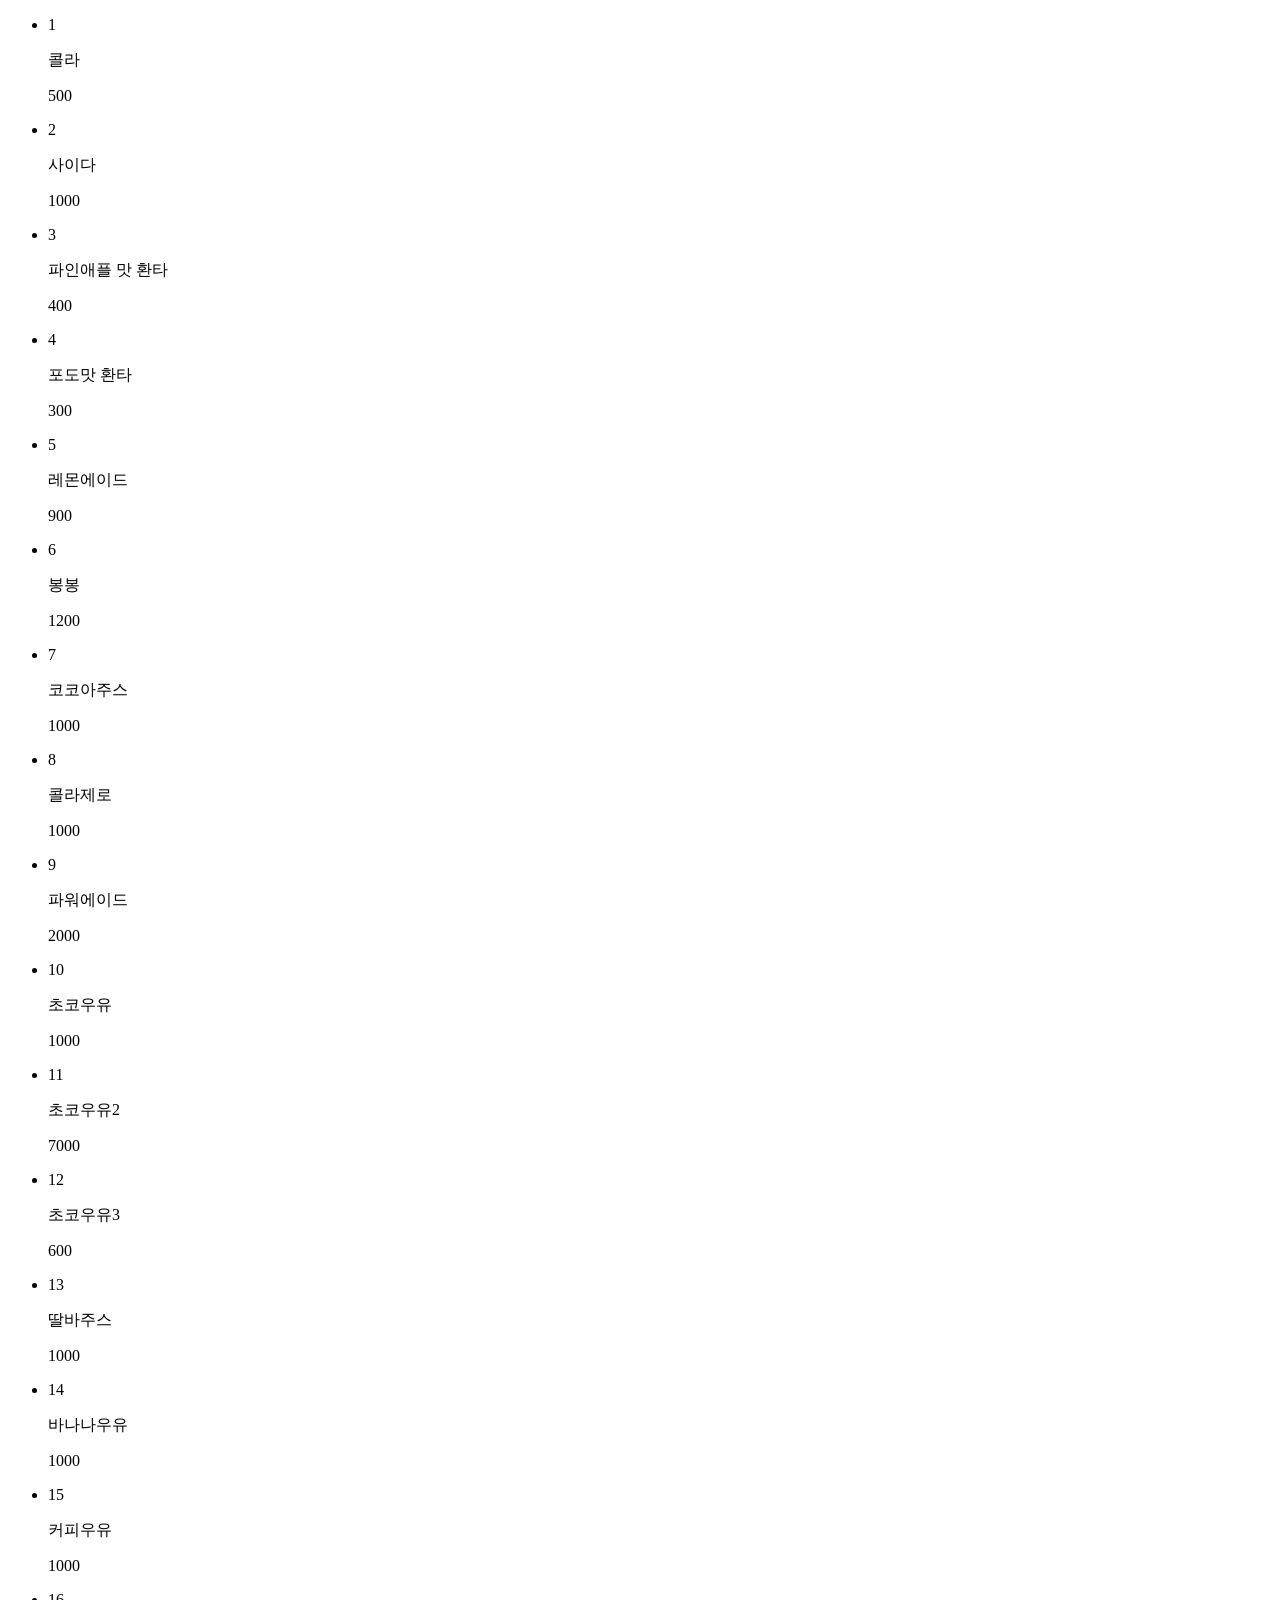
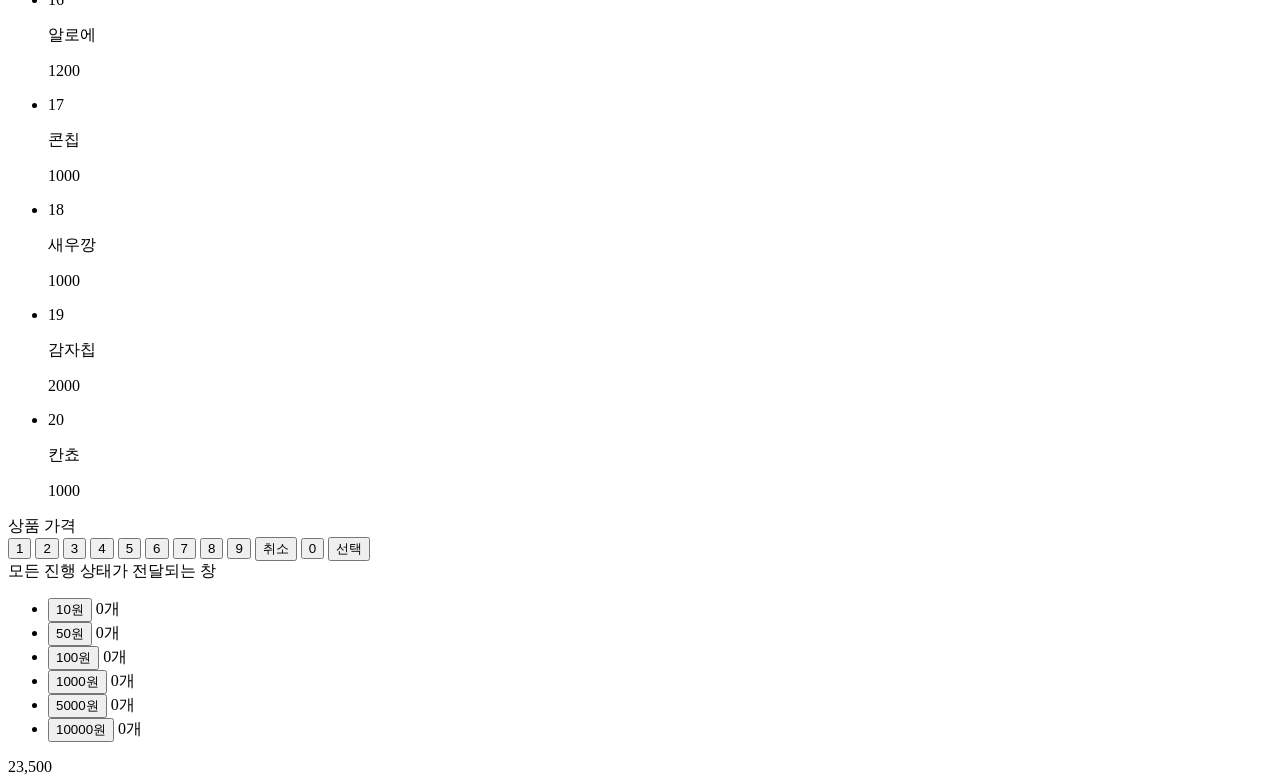
==== index.html @ 9bf6609e "[업데이트] 자판기 html Markup" ====
<!DOCTYPE html>
<html lang="en">
  <head>
    <meta charset="UTF-8" />
    <meta name="viewport" content="width=device-width, initial-scale=1.0" />
    <link rel="stylesheet" href="./reset.css" />
    <link rel="stylesheet" href="./test.css" />
    <title>Document</title>
  </head>
  <body>
    <section class="vending_wrap">
      <div class="vending_machine">
        <div class="product_screen">
          <ul class="product_list">
            <li>
                <p class="product_index">1</p>
              <p class="product_name">콜라</p>
              <p class="product_price">500</p>
            </li>
            <li>
                <p class="product_index">2</p>
              <p class="product_name">사이다</p>
              <p class="product_price">1000</p>
            </li>
            <li>
                <p class="product_index">3</p>
              <p class="product_name">파인애플 맛 환타</p>
              <p class="product_price">400</p>
            </li>
            <li>
                <p class="product_index">4</p>
              <p class="product_name">포도맛 환타</p>
              <p class="product_price">300</p>
            </li>
            <li>
                <p class="product_index">5</p>
              <p class="product_name">레몬에이드</p>
              <p class="product_price">900</p>
            </li>
            <li>
                <p class="product_index">6</p>
              <p class="product_name">봉봉</p>
              <p class="product_price">1200</p>
            </li>
            <li>
                <p class="product_index">7</p>
              <p class="product_name">코코아주스</p>
              <p class="product_price">1000</p>
            </li>
            <li>
                <p class="product_index">8</p>
              <p class="product_name">콜라제로</p>
              <p class="product_price">1000</p>
            </li>
            <li>
                <p class="product_index">9</p>
              <p class="product_name">파워에이드</p>
              <p class="product_price">2000</p>
            </li>
            <li>
                <p class="product_index">10</p>
              <p class="product_name">초코우유</p>
              <p class="product_price">1000</p>
            </li>
            <li>
                <p class="product_index">11</p>
              <p class="product_name">초코우유2</p>
              <p class="product_price">7000</p>
            </li>
            <li>
                <p class="product_index">12</p>
              <p class="product_name">초코우유3</p>
              <p class="product_price">600</p>
            </li>
            <li>
                <p class="product_index">13</p>
              <p class="product_name">딸바주스</p>
              <p class="product_price">1000</p>
            </li>
            <li>
                <p class="product_index">14</p>
              <p class="product_name">바나나우유</p>
              <p class="product_price">1000</p>
            </li>
            <li>
                <p class="product_index">15</p>
              <p class="product_name">커피우유</p>
              <p class="product_price">1000</p>
            </li>
            <li>
                <p class="product_index">16</p>
              <p class="product_name">알로에</p>
              <p class="product_price">1200</p>
            </li>
            <li>
                <p class="product_index">17</p>
              <p class="product_name">콘칩</p>
              <p class="product_price" >1000</p>
            </li>
            <li>
                <p class="product_index">18</p>
              <p class="product_name">새우깡</p>
              <p class="product_price">1000</p>
            </li>
            <li>
                <p class="product_index">19</p>
              <p class="product_name">감자칩</p>
              <p class="product_price">2000</p>
            </li>
            <li>
                <p class="product_index">20</p>
              <p class="product_name">칸쵸</p>
              <p class="product_price">1000</p>
            </li>
          </ul>
        </div>
        <div class="choice_screen">
          <div class="choice_product_price">상품 가격</div>
          <div class="choice_dial">
            <button>1</button>
            <button>2</button>
            <button>3</button>
            <button>4</button>
            <button>5</button>
            <button>6</button>
            <button>7</button>
            <button>8</button>
            <button>9</button>
            <button>취소</button>
            <button>0</button>
            <button>선택</button>
          </div>
          <div class="choice_message">
            모든 진행 상태가 전달되는 창
          </div>
        </div>
      </div>
    </div>
          <div class="customer_wallet">
            <ul class="wallet_list">
              <li><button>10원</button> <span>0개</span></li>
              <li><button>50원</button> <span>0개</span></li>
              <li><button>100원</button> <span>0개</span></li>
              <li><button>1000원</button> <span>0개</span></li>
              <li><button>5000원</button> <span>0개</span></li>
              <li><button>10000원</button> <span>0개</span></li>
            </ul>
            <div class="wallet_sum">23,500</div>
    </section>
  </body>
</html>
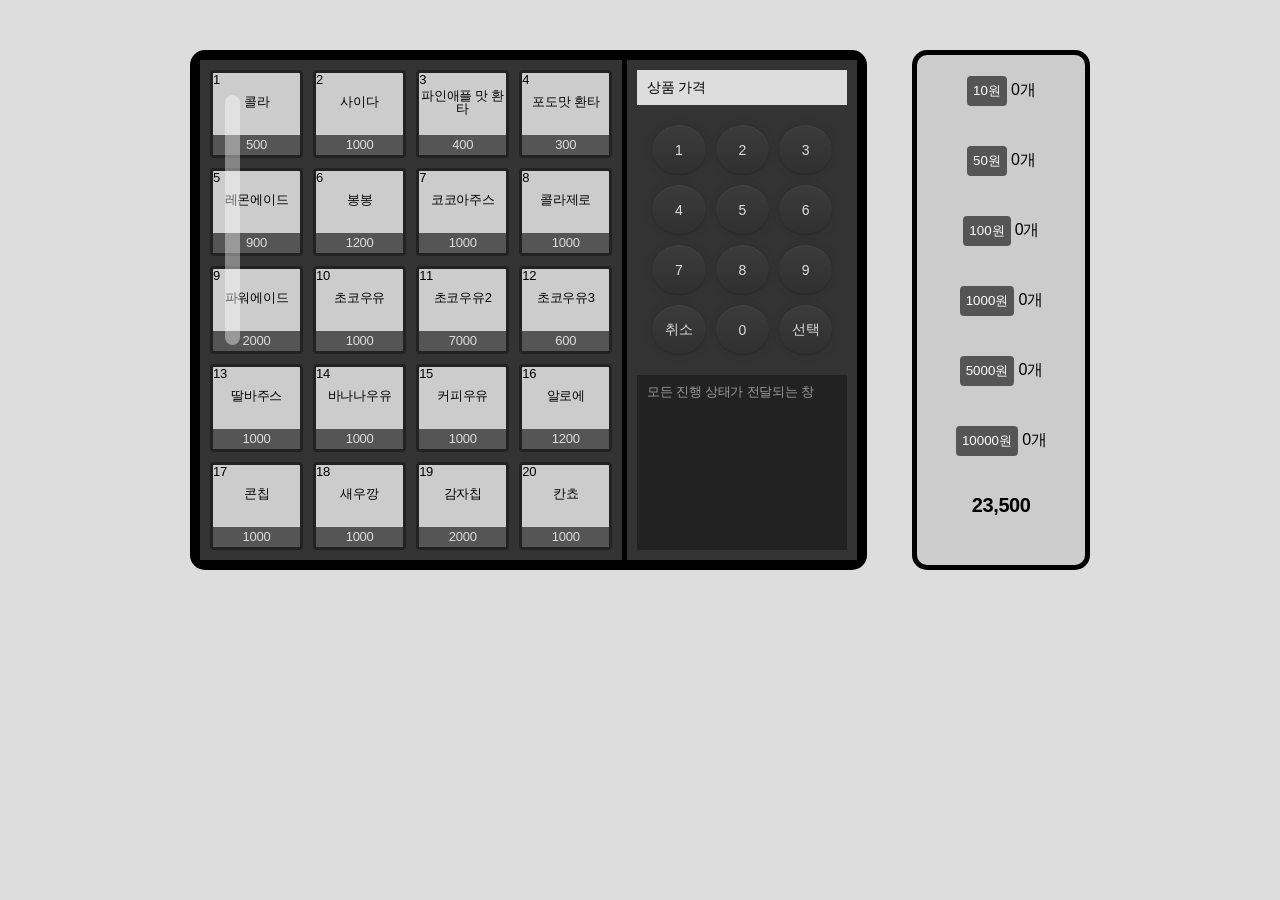
==== commit 86af1b18: "[수정] html link css 경로 변경 && style.css 추가 html : css 경로 수정 css : 누적된 금액에 따라서 product item이 선택되는 class" ====
--- a/index.html
+++ b/index.html
@@ -3,8 +3,8 @@
   <head>
     <meta charset="UTF-8" />
     <meta name="viewport" content="width=device-width, initial-scale=1.0" />
-    <link rel="stylesheet" href="./reset.css" />
-    <link rel="stylesheet" href="./test.css" />
+    <link rel="stylesheet" href="./styles/reset.css" />
+    <link rel="stylesheet" href="./styles/style.css" />
     <title>Document</title>
   </head>
   <body>
--- a/styles/style.css
+++ b/styles/style.css
@@ -0,0 +1,149 @@
+body {
+  background: #ddd;
+  position: relative;
+}
+.vending_wrap {
+  display: flex;
+  justify-content: center;
+  width: 900px;
+  margin: 50px auto;
+}
+.vending_machine {
+  display: flex;
+  justify-content: center;
+  width: 85%;
+  border: 10px solid #000;
+  border-radius: 15px;
+}
+.product_screen {
+  width: 65%;
+  height: 500px;
+  border-right: 5px solid #000;
+  background-color: #333;
+}
+.choice_screen {
+  width: 35%;
+  height: 500px;
+  background-color: #333;
+  padding: 10px;
+}
+.customer_wallet {
+  width: 200px;
+  height: 520px;
+  margin-left: 5%;
+  border: 5px solid #000;
+  border-radius: 15px;
+  background-color: #ccc;
+}
+.product_list {
+  position: relative;
+  display: grid;
+  grid-template-rows: repeat(5, 88px);
+  grid-template-columns: repeat(4, 1fr);
+  grid-gap: 10px;
+  padding: 10px;
+  text-align: center;
+}
+.product_list:after {
+  position: absolute;
+  top: 35px;
+  left: 25px;
+  width: 15px;
+  height: 50%;
+  background: rgba(255, 255, 255, 0.4);
+  border-radius: 10px;
+  content: "";
+}
+.product_list li {
+  font-size: 13px;
+  border: 3px solid #222;
+  border-radius: 4px;
+  background: #ccc;
+}
+.product_list li .product_name {
+  display: flex;
+  justify-content: center;
+  align-items: center;
+  height: calc(100% - 25px);
+}
+.product_list li .product_name + p {
+  height: 20px;
+  line-height: 20px;
+  margin-top: 5px;
+  background: #555;
+  color: #ddd;
+}
+.choice_product_price {
+  background: #ddd;
+  height: 35px;
+  line-height: 35px;
+  padding-left: 10px;
+  font-size: 14px;
+}
+.choice_dial {
+  display: grid;
+  grid-template-rows: repeat(4, 50px);
+  grid-template-columns: repeat(3, 1fr);
+  margin-top: 20px;
+  grid-gap: 10px;
+  padding: 0 15px;
+}
+.choice_dial button {
+  border-radius: 50%;
+  border: 0;
+  outline: none;
+  box-shadow: inset 0 -1px 0 rgba(0, 0, 0, 0.09),
+    inset 0 1px 0 rgba(255, 255, 255, 0.04), 0 0 1px rgba(0, 0, 0, 0.3),
+    0 0 10px rgba(0, 0, 0, 0.1);
+  background: linear-gradient(
+    to top,
+    rgba(0, 0, 0, 0.075),
+    rgba(255, 255, 255, 0.045)
+  );
+  color: #ddd;
+  font-size: 14px;
+}
+.choice_dial button:active {
+  box-shadow: none;
+}
+.choice_message {
+  height: 175px;
+  background: #222;
+  margin-top: 20px;
+  padding: 10px;
+  color: #999;
+  font-size: 13px;
+  overflow-y: scroll;
+}
+.wallet_list {
+  display: flex;
+  align-items: center;
+  justify-content: center;
+  flex-direction: column;
+  line-height: 70px;
+}
+.wallet_list button {
+  background-color: #555;
+  color: white;
+  border: 0;
+  outline: 0;
+  border-radius: 4px;
+  height: 30px;
+}
+.wallet_sum {
+  display: flex;
+  justify-content: center;
+  padding: 20px;
+  font-size: 20px;
+  font-weight: bold;
+}
+.product_index {
+  position: absolute;
+}
+.product_list .active {
+  border-color: #ff6464;
+}
+
+.product_list .active .product_price {
+  background: #8b4513;
+}
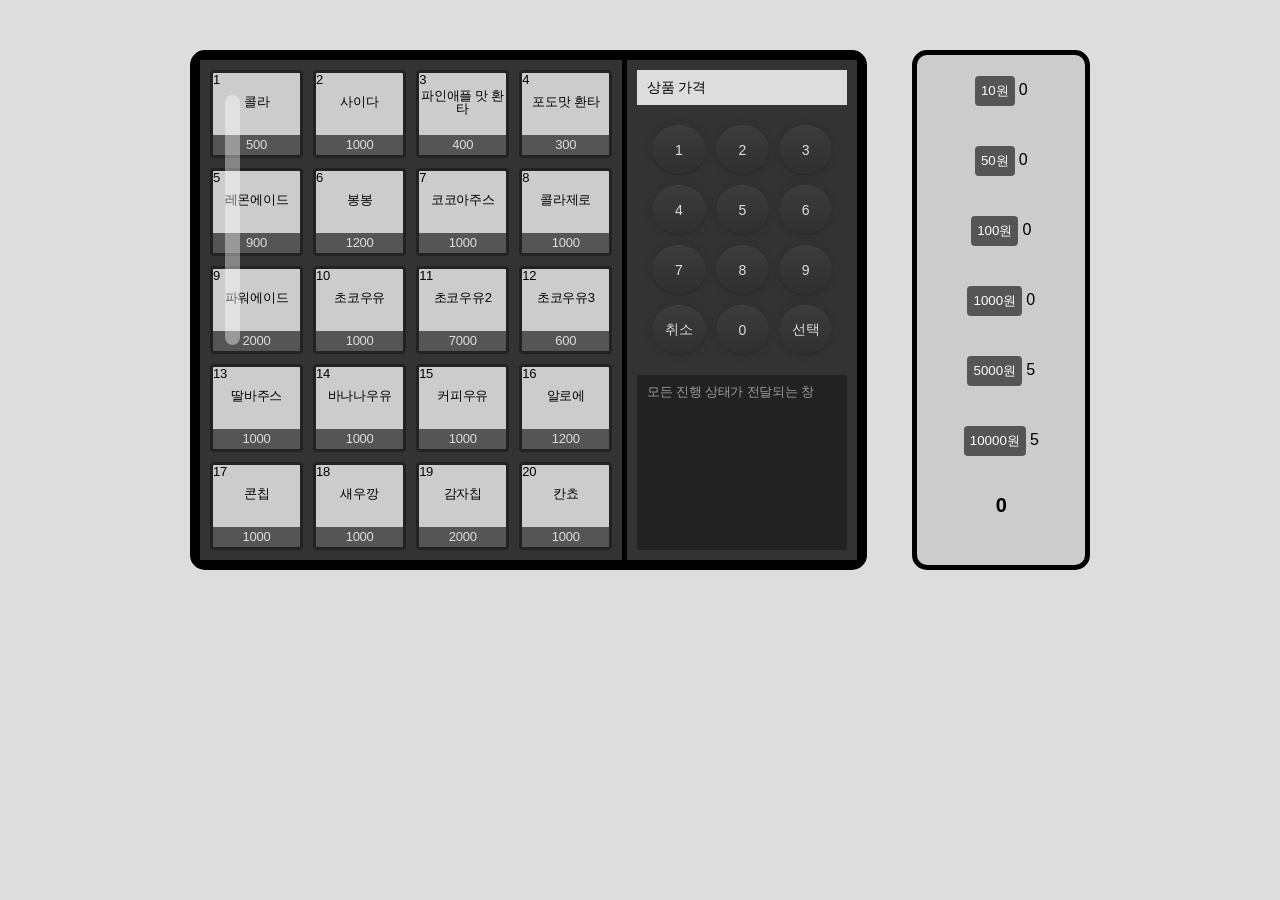
==== commit c9c880e1: "[수정] wallet_list button value 추가 count_index className 추가" ====
--- a/index.html
+++ b/index.html
@@ -138,14 +138,15 @@
     </div>
           <div class="customer_wallet">
             <ul class="wallet_list">
-              <li><button>10원</button> <span>0개</span></li>
-              <li><button>50원</button> <span>0개</span></li>
-              <li><button>100원</button> <span>0개</span></li>
-              <li><button>1000원</button> <span>0개</span></li>
-              <li><button>5000원</button> <span>0개</span></li>
-              <li><button>10000원</button> <span>0개</span></li>
+              <li><button value="10">10원</button> <span class="count_index">0</span></li>
+              <li><button value="50">50원</button> <span class="count_index">0</span></li>
+              <li><button value="100">100원</button> <span class="count_index">0</span></li>
+              <li><button value="1000">1000원</button> <span class="count_index">0</span></li>
+              <li><button value="5000">5000원</button> <span class="count_index">5</span></li>
+              <li><button value="10000">10000원</button> <span class="count_index">5</span></li>
             </ul>
-            <div class="wallet_sum">23,500</div>
+            <div class="wallet_sum">0</div>
     </section>
+    <script src="./JS/main.js" type="module"></script>
   </body>
 </html>
